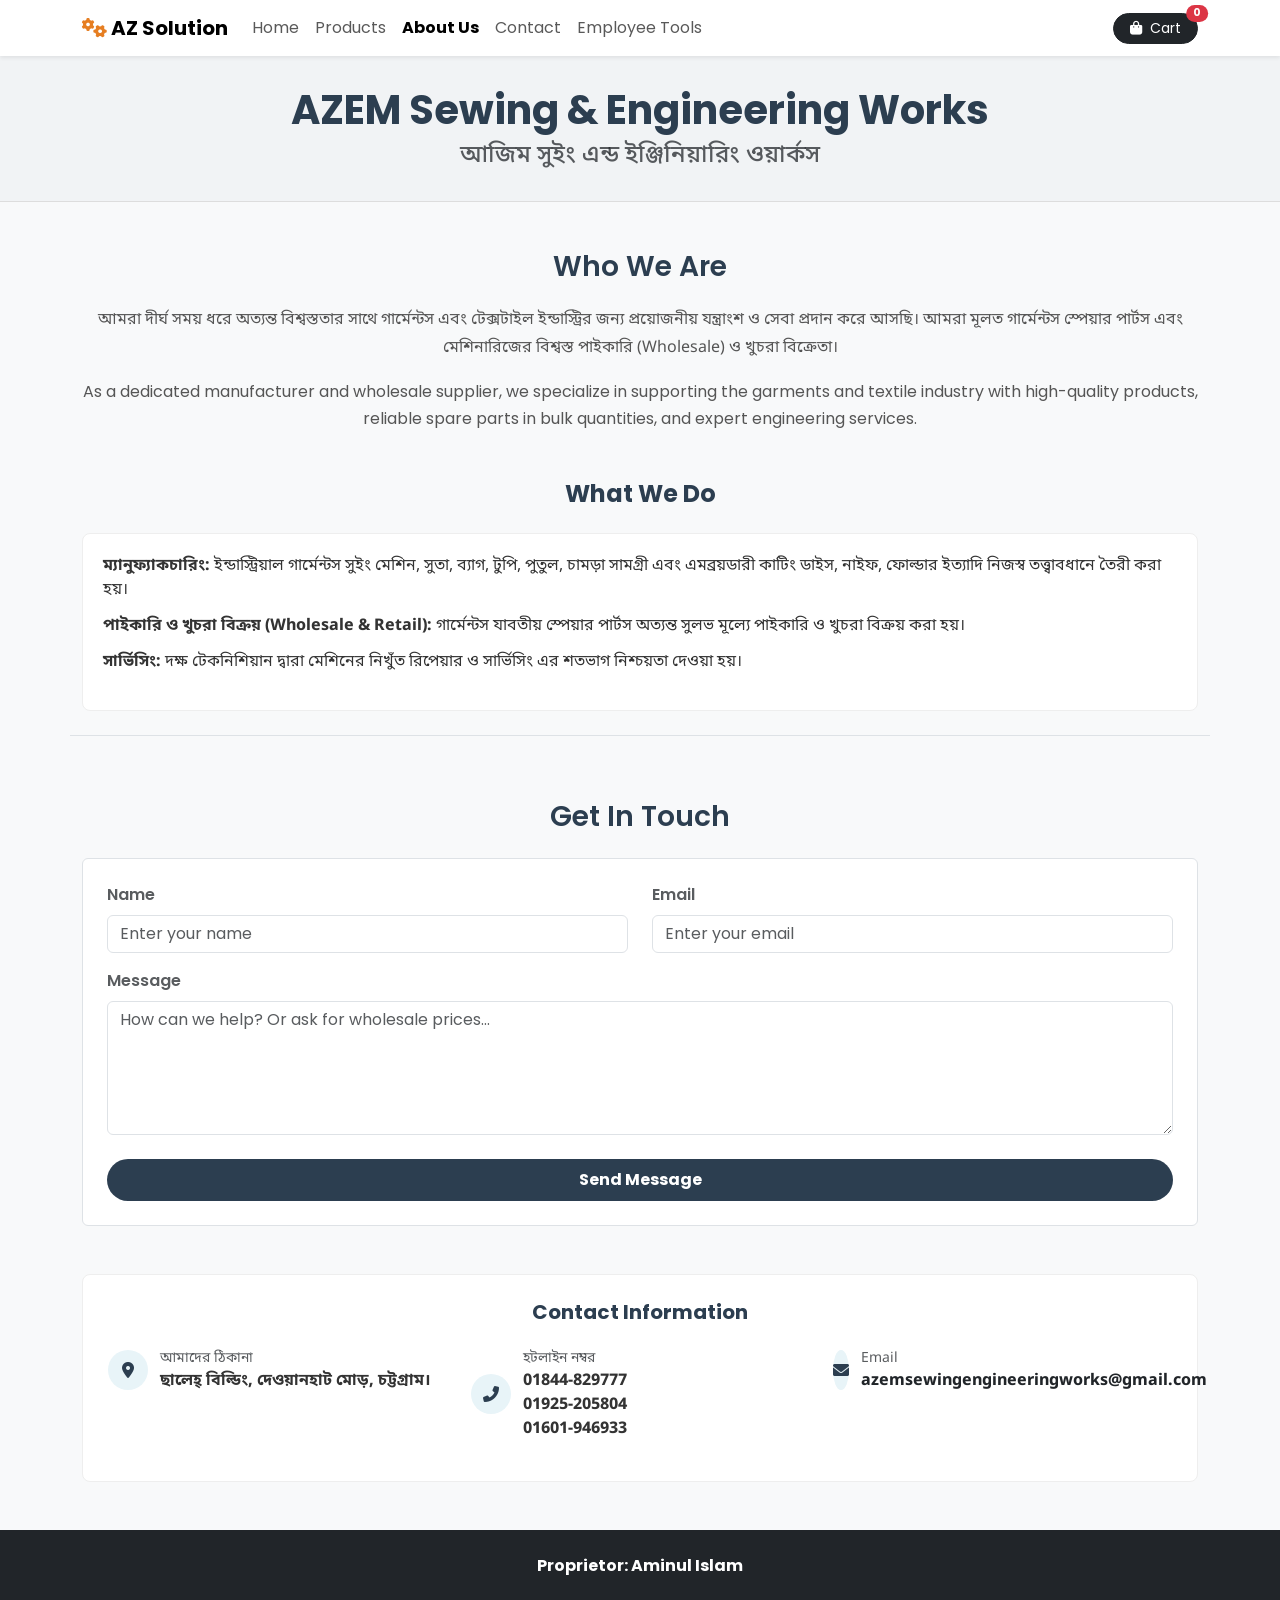
==== about.html @ df35afdf "Add files via upload" ====
<!DOCTYPE html>
<html lang="en">
<head>
    <meta charset="UTF-8">
    <meta name="viewport" content="width=device-width, initial-scale=1.0">
    <title>About Us & Contact - AZ Solution</title>

    <link href="https://cdn.jsdelivr.net/npm/bootstrap@5.3.0/dist/css/bootstrap.min.css" rel="stylesheet">
    <link rel="stylesheet" href="https://cdnjs.cloudflare.com/ajax/libs/font-awesome/6.0.0/css/all.min.css">
    <link href="https://fonts.googleapis.com/css2?family=Noto+Sans+Bengali:wght@400;600&family=Poppins:wght@300;400;500;600&display=swap" rel="stylesheet">
    <link rel="stylesheet" href="style.css">
</head>
<body class="d-flex flex-column min-vh-100">

    <!-- Navbar -->
    <nav class="navbar navbar-expand-lg navbar-light bg-white shadow-sm py-2 sticky-top">
        <div class="container">
            <a class="navbar-brand fs-5 fw-bold" href="index.html">
                <i class="fas fa-cogs" style="color: #e67e22;"></i> AZ Solution
            </a>
            <button class="navbar-toggler border-0" type="button" data-bs-toggle="collapse" data-bs-target="#navbarNav">
                <span class="navbar-toggler-icon"></span>
            </button>
            <div class="collapse navbar-collapse" id="navbarNav">
                <ul class="navbar-nav me-auto">
                    <li class="nav-item"><a class="nav-link" href="index.html">Home</a></li>
                    <li class="nav-item"><a class="nav-link" href="products.html">Products</a></li>
                    <li class="nav-item"><a class="nav-link active fw-bold" href="about.html">About Us</a></li>
                    <li class="nav-item"><a class="nav-link" href="#contact">Contact</a></li>
                    <li class="nav-item"><a class="nav-link" href="Tools.html">Employee Tools</a></li>
                </ul>
                <a href="cart.html" class="btn btn-dark btn-sm position-relative rounded-pill px-3">
                    <i class="fas fa-shopping-bag me-1"></i> Cart
                    <span id="cart-count" class="position-absolute top-0 start-100 translate-middle badge rounded-pill bg-danger">0</span>
                </a>
            </div>
        </div>
    </nav>

    <!-- পেজ হেডার -->
    <div class="about-hero text-center px-3">
        <div class="container">
            <h1 class="fw-bold mb-2" style="color: #2c3e50;">AZEM Sewing & Engineering Works</h1>
            <h4 class="bn-text text-muted mb-0">আজিম সুইং এন্ড ইঞ্জিনিয়ারিং ওয়ার্কস</h4>
        </div>
    </div>

    <div class="container my-5 flex-grow-1">

        <!-- Who We Are -->
        <div class="row justify-content-center mb-5 pb-4 border-bottom">
            <div class="col-lg-12">
                <h3 class="section-title mb-4">Who We Are</h3>

                <p class="content-text bn-text mb-3">
                    আমরা দীর্ঘ সময় ধরে অত্যন্ত বিশ্বস্ততার সাথে গার্মেন্টস এবং টেক্সটাইল ইন্ডাস্ট্রির জন্য প্রয়োজনীয় যন্ত্রাংশ ও সেবা প্রদান করে আসছি। আমরা মূলত গার্মেন্টস স্পেয়ার পার্টস এবং মেশিনারিজের বিশ্বস্ত পাইকারি (Wholesale) ও খুচরা বিক্রেতা।
                </p>

                <p class="content-text mb-5">
                    As a dedicated manufacturer and wholesale supplier, we specialize in supporting the garments and textile industry with high-quality products, reliable spare parts in bulk quantities, and expert engineering services.
                </p>

                <h4 class="fw-bold mb-4 text-center" style="color: #2c3e50;">What We Do</h4>
                
                <div class="feature-box">
                    <ul class="feature-list bn-text">
                        <li>
                            <strong>ম্যানুফ্যাকচারিং:</strong> 
                            ইন্ডাস্ট্রিয়াল গার্মেন্টস সুইং মেশিন, সুতা, ব্যাগ, টুপি, পুতুল, চামড়া সামগ্রী এবং এমব্রয়ডারী কাটিং ডাইস, নাইফ, ফোল্ডার ইত্যাদি নিজস্ব তত্ত্বাবধানে তৈরী করা হয়।
                        </li>
                        <li>
                            <strong>পাইকারি ও খুচরা বিক্রয় (Wholesale & Retail):</strong> 
                            গার্মেন্টস যাবতীয় স্পেয়ার পার্টস অত্যন্ত সুলভ মূল্যে পাইকারি ও খুচরা বিক্রয় করা হয়।
                        </li>
                        <li>
                            <strong>সার্ভিসিং:</strong> 
                            দক্ষ টেকনিশিয়ান দ্বারা মেশিনের নিখুঁত রিপেয়ার ও সার্ভিসিং এর শতভাগ নিশ্চয়তা দেওয়া হয়।
                        </li>
                    </ul>
                </div>
            </div>
        </div>

        <!-- Contact সেকশন -->
        <div id="contact" class="row justify-content-center pt-3">
            <div class="col-lg-12">
                <h3 class="section-title mb-4">Get In Touch</h3>

                <div class="card p-4 border mb-5">
                    
                    <!-- সাকসেস মেসেজ (শুরুতে লুকানো) -->
                    <div id="success-box" style="display: none;" class="text-center py-4">
                        <i class="fas fa-check-circle text-success mb-3" style="font-size: 3rem;"></i>
                        <h4 class="mb-2" style="color: #2c3e50;">Message Sent Successfully!</h4>
                        <p class="text-muted mb-4">Your response has been recorded in our database.</p>
                        <button type="button" onclick="resetForm()" class="btn btn-outline-dark px-4 rounded-pill">
                            Submit another response
                        </button>
                    </div>

                    <!-- Contact Form (Google Form এ যায়) -->
                    <form id="contact-form" 
                          action="https://docs.google.com/forms/d/e/1FAIpQLSdD-IkJkKEiAb5UubBzKDPk45iW5KshKyV86stoAcnxYmSStg/formResponse" 
                          method="POST" 
                          target="hidden_iframe" 
                          onsubmit="handleFormSubmit();">
                        
                        <div class="row">
                            <div class="col-md-6 mb-3">
                                <label class="form-label text-muted fw-semibold">Name</label>
                                <input type="text" name="entry.903909563" class="form-control" placeholder="Enter your name" required>
                            </div>
                            <div class="col-md-6 mb-3">
                                <label class="form-label text-muted fw-semibold">Email</label>
                                <input type="email" name="entry.439871079" class="form-control" placeholder="Enter your email" required>
                            </div>
                        </div>

                        <div class="mb-4">
                            <label class="form-label text-muted fw-semibold">Message</label>
                            <textarea name="entry.797642268" class="form-control" rows="5" 
                                      placeholder="How can we help? Or ask for wholesale prices..." required></textarea>
                        </div>

                        <button type="submit" class="btn text-white w-100 py-2 rounded-pill fw-bold" 
                                style="background-color: #2c3e50;">
                            Send Message
                        </button>
                    </form>
                </div>

                <!-- Contact Information -->
                <div class="contact-box">
                    <h5 class="text-center fw-bold mb-4" style="color: #2c3e50;">Contact Information</h5>

                    <div class="row bn-text">
                        <div class="col-md-4">
                            <div class="contact-item">
                                <div class="contact-icon">
                                    <i class="fas fa-map-marker-alt"></i>
                                </div>
                                <div>
                                    <small class="text-muted d-block">আমাদের ঠিকানা</small>
                                    <strong>ছালেহ্ বিল্ডিং, দেওয়ানহাট মোড়, চট্টগ্রাম।</strong>
                                </div>
                            </div>
                        </div>

                        <div class="col-md-4">
                            <div class="contact-item">
                                <div class="contact-icon">
                                    <i class="fas fa-phone-alt"></i>
                                </div>
                                <div>
                                    <small class="text-muted d-block">হটলাইন নম্বর</small>
                                    <strong>
                                        01844-829777<br>
                                        01925-205804<br>
                                        01601-946933
                                    </strong>
                                </div>
                            </div>
                        </div>

                        <div class="col-md-4">
                            <div class="contact-item">
                                <div class="contact-icon">
                                    <i class="fas fa-envelope"></i>
                                </div>
                                <div>
                                    <small class="text-muted d-block">Email</small>
                                    <strong>
                                        <a href="mailto:azemsewingengineeringworks@gmail.com" class="text-dark text-decoration-none">
                                            azemsewingengineeringworks@gmail.com
                                        </a>
                                    </strong>
                                </div>
                            </div>
                        </div>
                    </div>
                </div>

            </div>
        </div>
    </div>

    <!-- Google Form এর জন্য লুকানো iframe -->
    <iframe name="hidden_iframe" id="hidden_iframe" style="display:none;"></iframe>

    <footer class="bg-dark text-center py-4 mt-auto">
        <div class="container text-white">
            <p class="mb-1"><strong>Proprietor: Aminul Islam</strong></p>
        </div>
    </footer>

    <script src="https://cdn.jsdelivr.net/npm/bootstrap@5.3.0/dist/js/bootstrap.bundle.min.js"></script>

    <!-- ========== এই পেজের JavaScript ========== -->
    <script>
        // Note: কার্ট সংখ্যা দেখানোর জন্য
        let cart = JSON.parse(localStorage.getItem('cart')) || [];

        function updateCartUI() {
            const cartCountElement = document.getElementById('cart-count');
            if (cartCountElement) {
                let totalItems = 0;
                for (let i = 0; i < cart.length; i++) {
                    totalItems = totalItems + cart[i].quantity;
                }
                cartCountElement.innerText = totalItems;
            }
        }

        // Note: ফর্ম সাবমিট হলে সাকসেস মেসেজ দেখানো
        function handleFormSubmit() {
            setTimeout(function() {
                document.getElementById('contact-form').style.display = 'none';
                document.getElementById('success-box').style.display = 'block';
            }, 500);
        }

        // Note: আবার ফর্ম দেখানোর জন্য
        function resetForm() {
            document.getElementById('contact-form').reset();
            document.getElementById('success-box').style.display = 'none';
            document.getElementById('contact-form').style.display = 'block';
        }

        document.addEventListener('DOMContentLoaded', function() {
            updateCartUI();
        });
    </script>
</body>
</html>
---- style.css ----
/* ============================================
   AZ Solution - Simple Stylesheet
   বিগিনারদের জন্য খুব সহজ করে লেখা
   ============================================ */

/* পুরো ওয়েবসাইটের বেসিক স্টাইল */
body {
    background-color: #f8f9fa;          /* হালকা ধূসর ব্যাকগ্রাউন্ড */
    font-family: 'Poppins', Arial, sans-serif;
    color: #333;
    margin: 0;
}

/* বাংলা টেক্সটের জন্য আলাদা ফন্ট */
.bn-text {
    font-family: 'Noto Sans Bengali', sans-serif;
}

/* Navbar এর ব্র্যান্ড নাম */
.navbar-brand {
    font-weight: bold;
}

/* প্রোডাক্ট কার্ডের স্টাইল */
.product-card {
    border: 1px solid #ddd;
    border-radius: 6px;
    background: white;
}

.product-card:hover {
    box-shadow: 0 3px 8px rgba(0,0,0,0.1);   /* মাউস নিলে হালকা শ্যাডো */
}

/* হোম পেজের প্রোডাক্ট ইমেজ */
.product-img {
    height: 180px;
    object-fit: contain;     /* ছবির আকার ঠিক রাখে */
    padding: 10px;
    background: white;
}

/* Products পেজের প্রোডাক্ট ইমেজ */
.product-img-fixed {
    height: 200px;
    width: 100%;
    object-fit: contain;
    padding: 10px;
    background: #f1f1f1;
    border-bottom: 1px solid #eee;
}

/* দামের রং */
.price-tag {
    color: #d9534f;
    font-weight: bold;
}

/* ক্যাটাগরি ফিল্টারে ক্লিক করা যায় */
.category-filter {
    cursor: pointer;
}

.category-filter:hover {
    background-color: #f0f0f0;
}

/* হোম পেজের Hero সেকশন */
.hero-section {
    background: linear-gradient(rgba(8, 176, 218, 0.6), rgba(0, 0, 0, 0.7)), 
                url('images/Hero3.gif') no-repeat center center;
    background-size: cover;
    color: white;
    min-height: 400px;
    padding: 60px 0;
    margin-bottom: 30px;
}

/* About পেজের হেডার */
.about-hero {
    background-color: #f1f3f5;
    padding: 30px 0;
    border-bottom: 1px solid #ddd;
}

.section-title {
    font-weight: 600;
    color: #2c3e50;
    text-align: center;
    margin-bottom: 20px;
}

.content-text {
    line-height: 1.7;
    color: #555;
    text-align: center;
}

.feature-box {
    background: white;
    padding: 20px;
    border: 1px solid #eee;
    border-radius: 8px;
}

.feature-list {
    list-style: none;
    padding-left: 0;
}

.feature-list li {
    margin-bottom: 12px;
}

/* Contact বক্স */
.contact-box {
    background: white;
    border-radius: 8px;
    padding: 25px;
    border: 1px solid #eee;
}

.contact-item {
    display: flex;
    align-items: center;
    margin-bottom: 15px;
}

.contact-icon {
    width: 40px;
    height: 40px;
    background-color: #e8f4f8;
    color: #2c3e50;
    border-radius: 50%;
    display: flex;
    align-items: center;
    justify-content: center;
    margin-right: 12px;
}

/* Tools পেজ */
.tools-hero {
    background-color: #f1f3f5;
    padding: 25px 0;
    border-bottom: 1px solid #ddd;
    margin-bottom: 25px;
}

.iframe-container {
    background: white;
    border: 1px solid #ddd;
    border-radius: 8px;
    overflow: hidden;
}

.iframe-container iframe {
    width: 100%;
    height: 140vh;
    border: none;
}

.tool-title {
    background-color: #2c3e50;
    color: white;
    padding: 12px 20px;
    margin: 0;
    font-size: 1.1rem;
    display: flex;
    align-items: center;
    justify-content: space-between;
}

.login-box {
    background: white;
    border-radius: 8px;
    padding: 30px 25px;
    border: 1px solid #ddd;
    max-width: 380px;
    margin: 0 auto;
}

/* Footer */
footer {
    background-color: #212529;
    color: white;
}
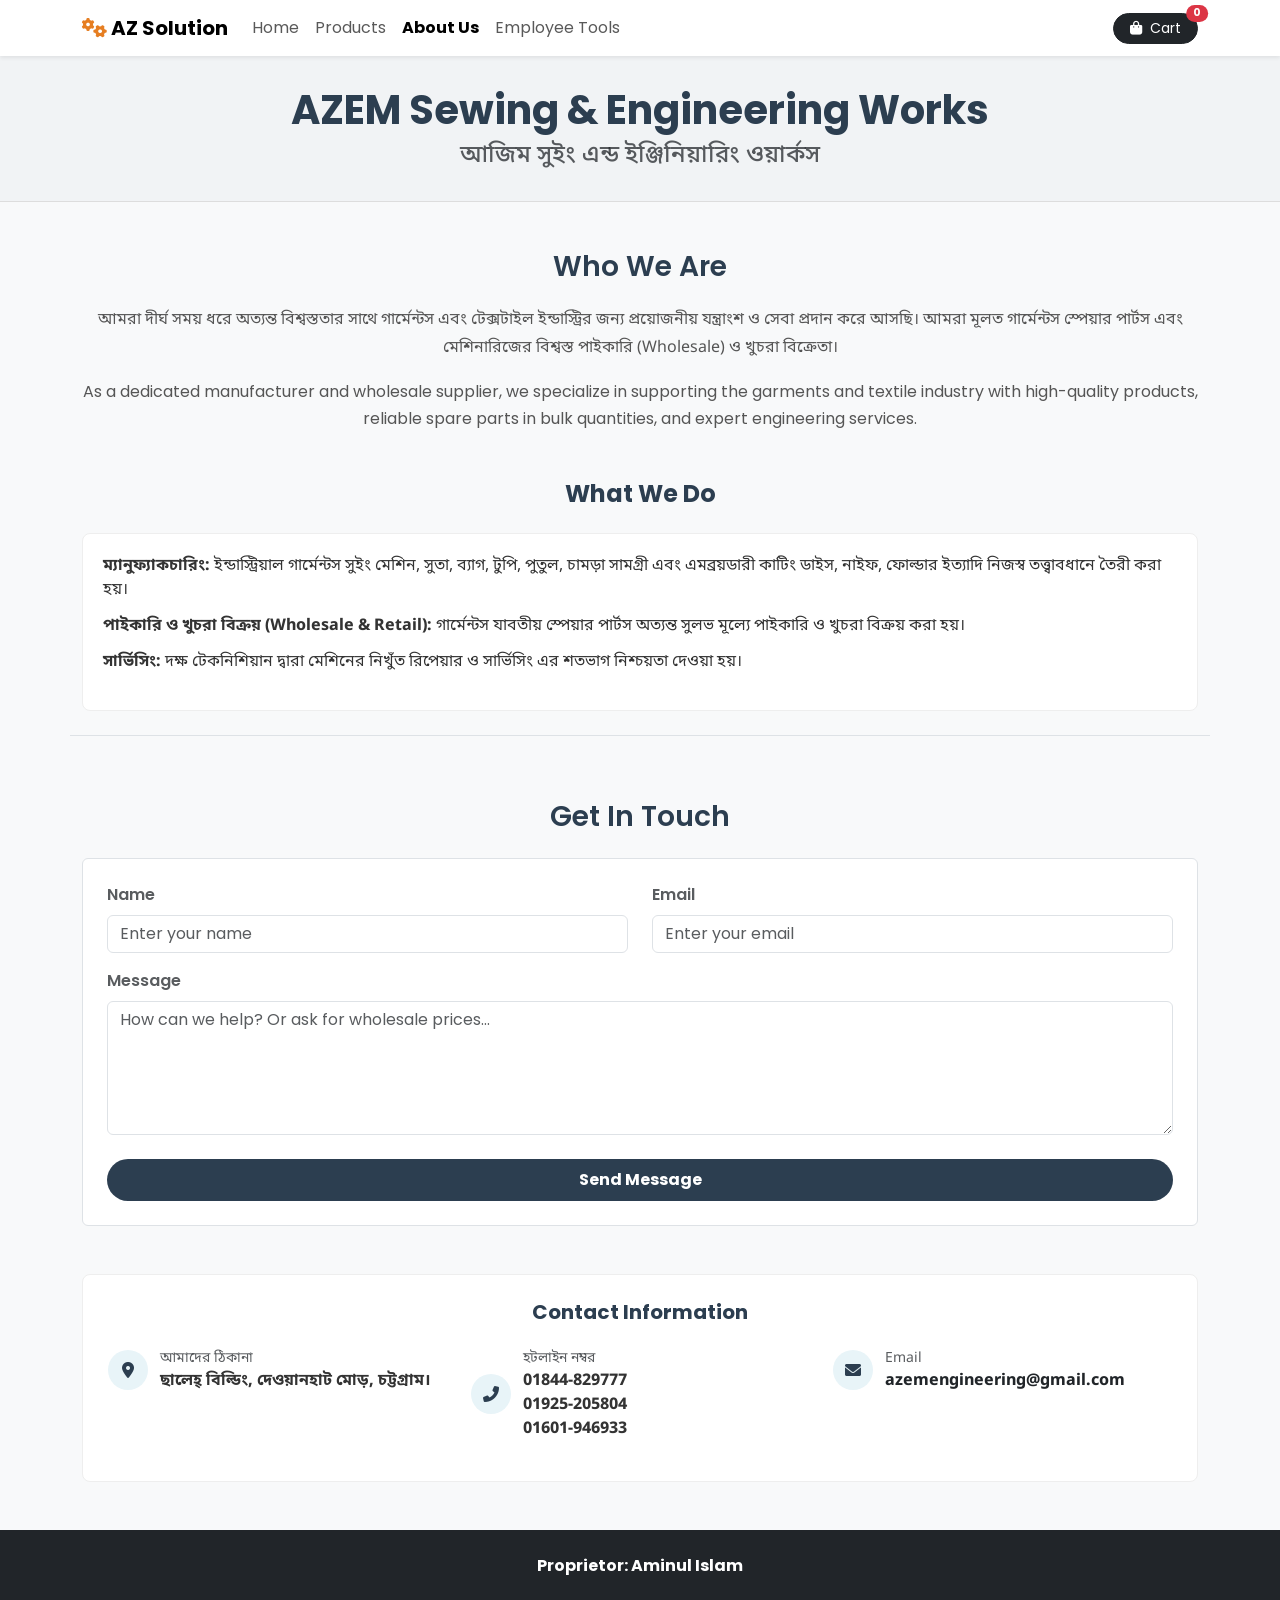
==== commit 8f106b9c: "Update about.html" ====
--- a/about.html
+++ b/about.html
@@ -26,7 +26,6 @@
                     <li class="nav-item"><a class="nav-link" href="index.html">Home</a></li>
                     <li class="nav-item"><a class="nav-link" href="products.html">Products</a></li>
                     <li class="nav-item"><a class="nav-link active fw-bold" href="about.html">About Us</a></li>
-                    <li class="nav-item"><a class="nav-link" href="#contact">Contact</a></li>
                     <li class="nav-item"><a class="nav-link" href="Tools.html">Employee Tools</a></li>
                 </ul>
                 <a href="cart.html" class="btn btn-dark btn-sm position-relative rounded-pill px-3">
@@ -171,7 +170,7 @@
                                     <small class="text-muted d-block">Email</small>
                                     <strong>
                                         <a href="mailto:azemsewingengineeringworks@gmail.com" class="text-dark text-decoration-none">
-                                            azemsewingengineeringworks@gmail.com
+                                            azemengineering@gmail.com
                                         </a>
                                     </strong>
                                 </div>
@@ -231,4 +230,4 @@
         });
     </script>
 </body>
-</html>+</html>
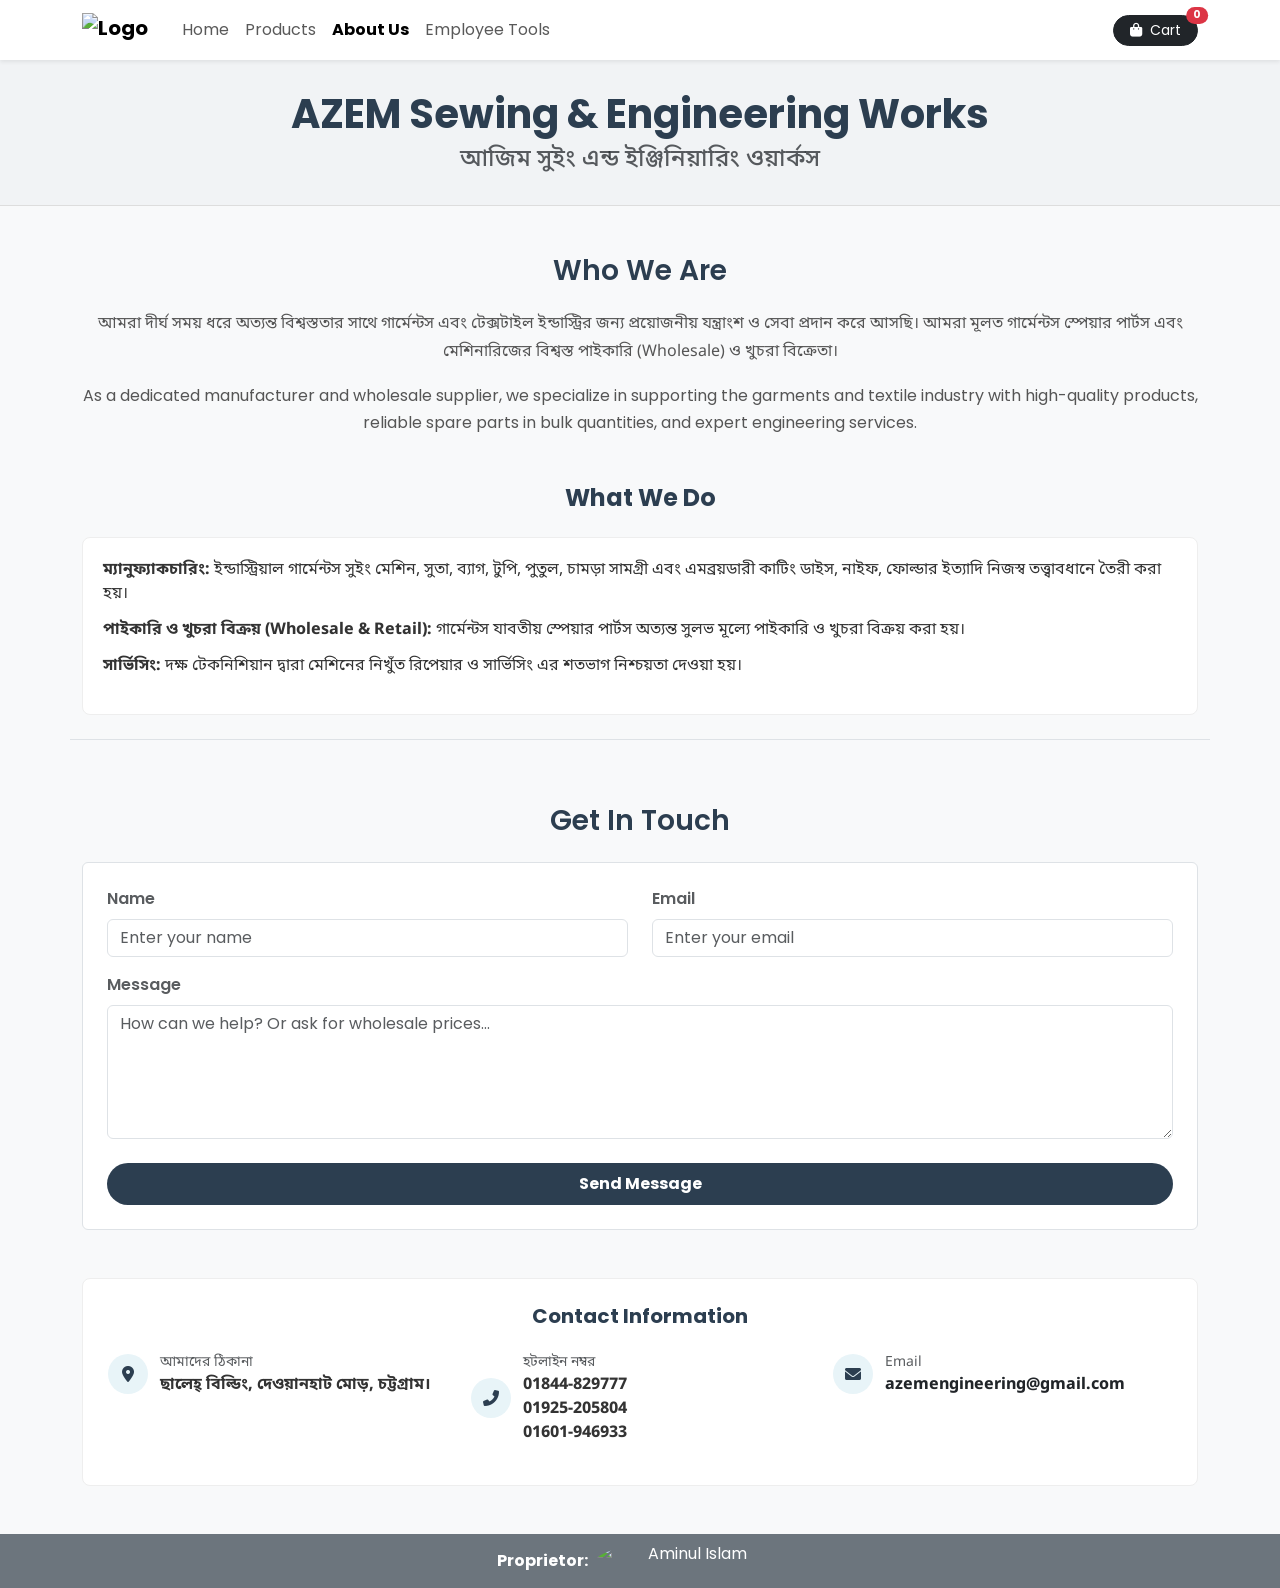
==== commit a2838f32: "Update navbar and footer styles and content" ====
--- a/about.html
+++ b/about.html
@@ -15,9 +15,9 @@
     <!-- Navbar -->
     <nav class="navbar navbar-expand-lg navbar-light bg-white shadow-sm py-2 sticky-top">
         <div class="container">
-            <a class="navbar-brand fs-5 fw-bold" href="index.html">
-                <i class="fas fa-cogs" style="color: #e67e22;"></i> AZ Solution
-            </a>
+        <a class="navbar-brand fs-5 fw-bold d-flex align-items-center" href="index.html">
+            <img src="images/logo1.png" alt="Logo" style="height: 34px; margin-right: 10px;">
+        </a>
             <button class="navbar-toggler border-0" type="button" data-bs-toggle="collapse" data-bs-target="#navbarNav">
                 <span class="navbar-toggler-icon"></span>
             </button>
@@ -186,11 +186,16 @@
     <!-- Google Form এর জন্য লুকানো iframe -->
     <iframe name="hidden_iframe" id="hidden_iframe" style="display:none;"></iframe>
 
-    <footer class="bg-dark text-center py-4 mt-auto">
-        <div class="container text-white">
-            <p class="mb-1"><strong>Proprietor: Aminul Islam</strong></p>
-        </div>
-    </footer>
+    <footer class="bg-secondary text-center py-2 mt-auto">
+    <div class="container text-white">
+        <div class="d-flex justify-content-center align-items-center gap-2">
+            <strong>Proprietor:</strong>
+            <img src="images/amin.gif" 
+                 alt="Aminul Islam" 
+                 style="height: 38px; width: 188px; object-fit: cover; border-radius: 50%;">
+        </div>
+    </div>
+</footer>
 
     <script src="https://cdn.jsdelivr.net/npm/bootstrap@5.3.0/dist/js/bootstrap.bundle.min.js"></script>
 
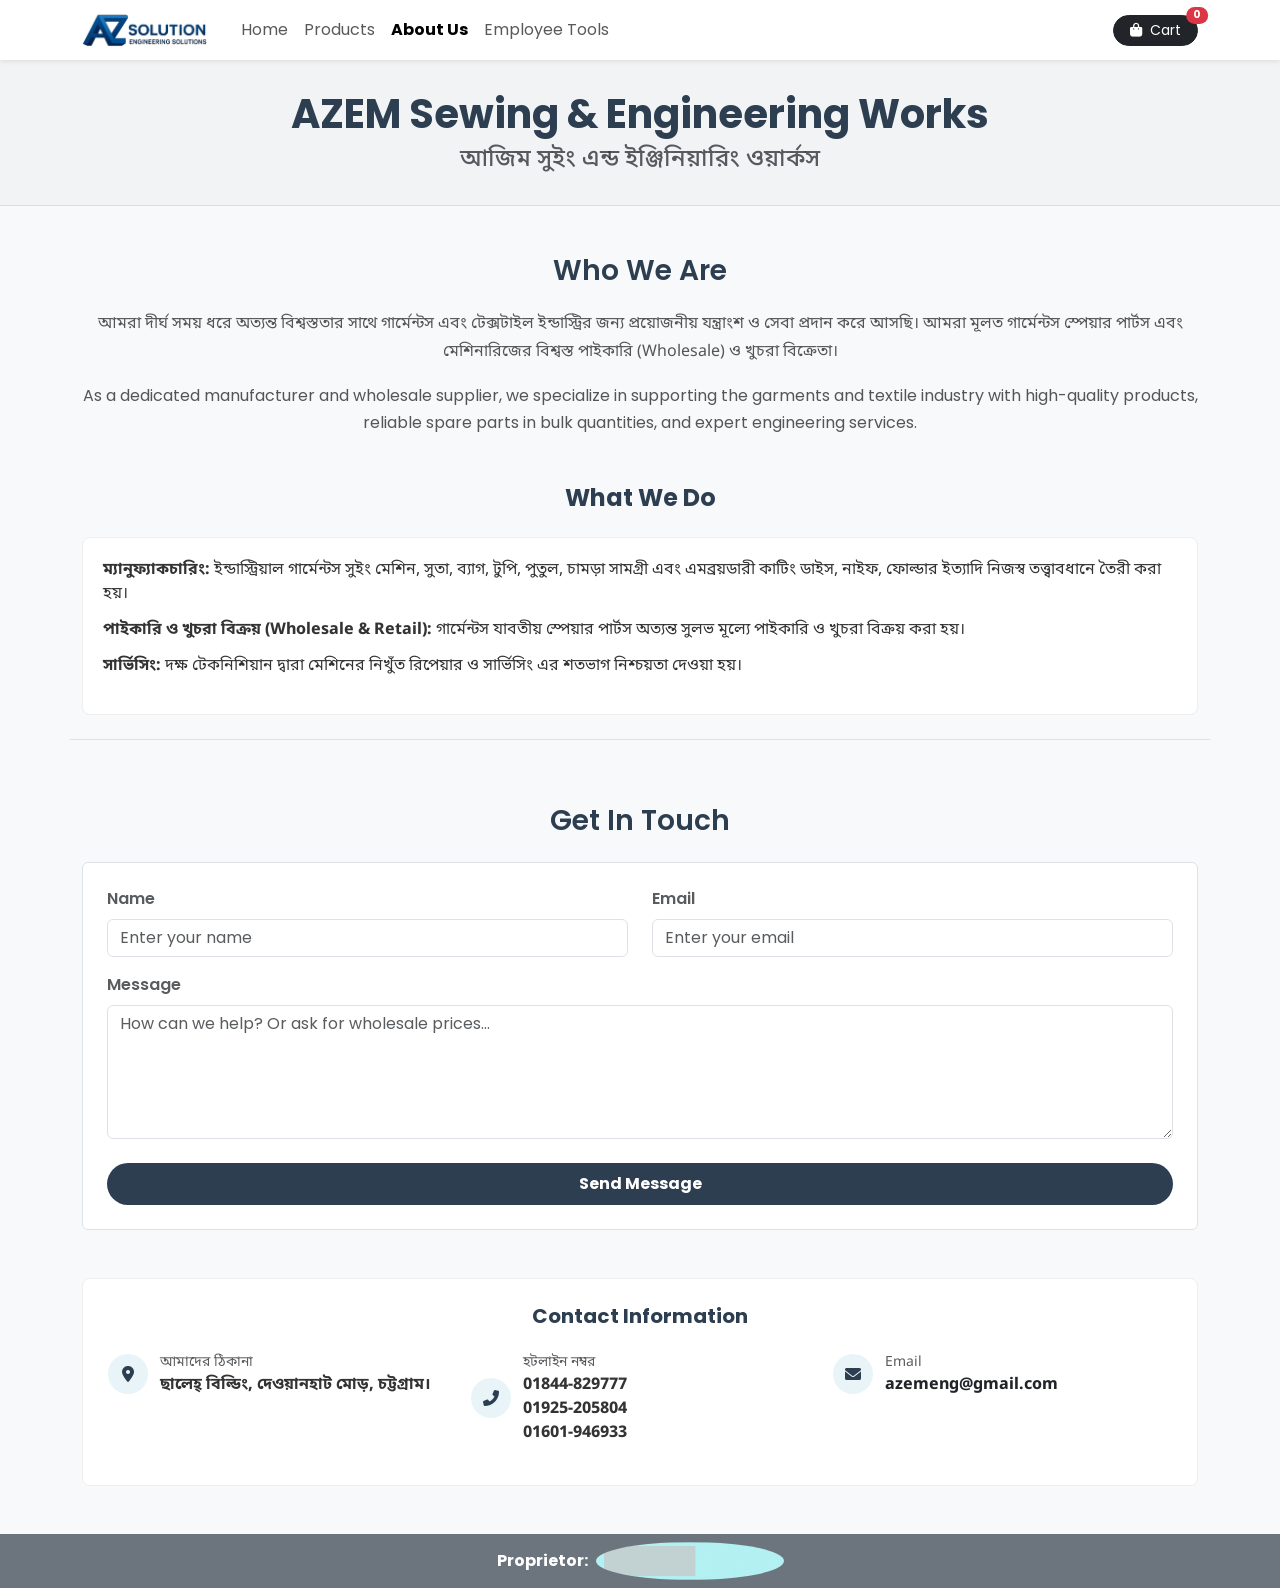
==== commit 80ca03bd: "Update email address in about.html" ====
--- a/about.html
+++ b/about.html
@@ -170,7 +170,7 @@
                                     <small class="text-muted d-block">Email</small>
                                     <strong>
                                         <a href="mailto:azemsewingengineeringworks@gmail.com" class="text-dark text-decoration-none">
-                                            azemengineering@gmail.com
+                                            azemeng@gmail.com
                                         </a>
                                     </strong>
                                 </div>
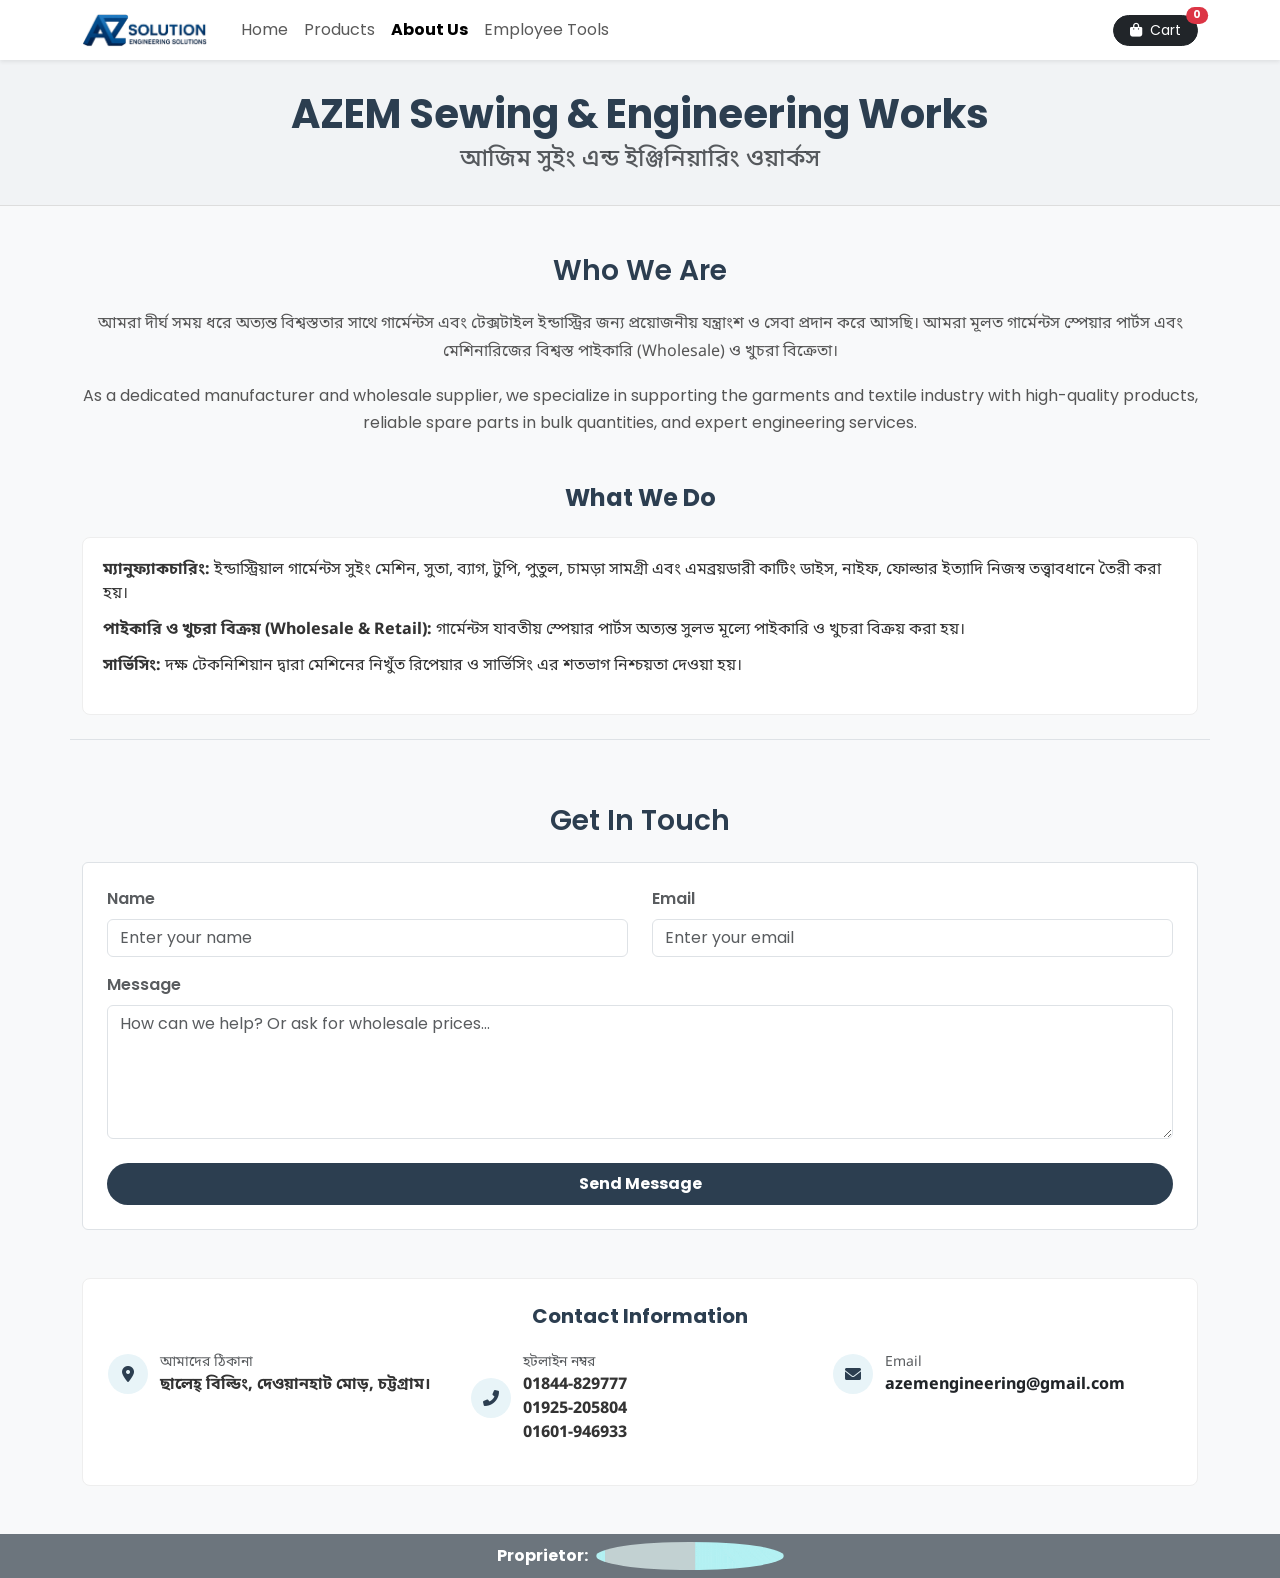
==== commit 2ba4257d: "Update email address and adjust image size" ====
--- a/about.html
+++ b/about.html
@@ -170,7 +170,7 @@
                                     <small class="text-muted d-block">Email</small>
                                     <strong>
                                         <a href="mailto:azemsewingengineeringworks@gmail.com" class="text-dark text-decoration-none">
-                                            azemeng@gmail.com
+                                            azemengineering@gmail.com
                                         </a>
                                     </strong>
                                 </div>
@@ -192,7 +192,7 @@
             <strong>Proprietor:</strong>
             <img src="images/amin.gif" 
                  alt="Aminul Islam" 
-                 style="height: 38px; width: 188px; object-fit: cover; border-radius: 50%;">
+                 style="height: 28px; width: 188px; object-fit: cover; border-radius: 50%;">
         </div>
     </div>
 </footer>
